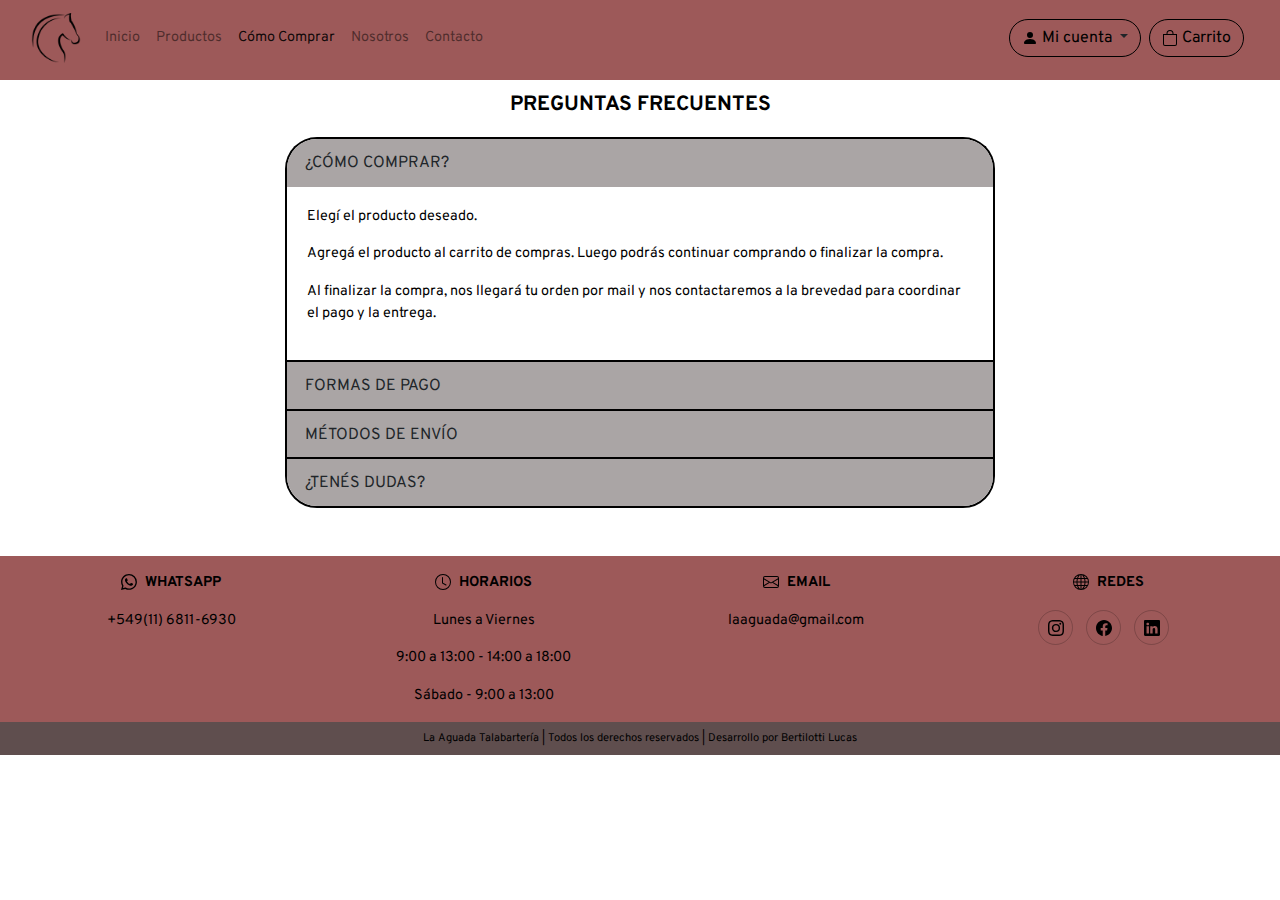
==== comocomprar.html @ ffcd155a "initial commit" ====
<!DOCTYPE html>
<html>
<head>
	<title>Cómo comprar</title>
	<meta charset="utf-8">
	<meta name="viewport" content="width=devide-width, initial-scale=1">
	<meta name="description" content="Talabartería. Aquí podrá averiguar como comprar nuestros productos.">
	<link rel="stylesheet" href="css-scss/animate.min.css"/>
	<link rel="stylesheet" href="bootstrap/css/bootstrap.min.css">
	<link rel="stylesheet" href="css-scss/estilos.css" type="text/css">
</head>
<body>
	<header>
		<div class="container-fluid header">
			<nav class="navbar navbar-expand-lg navbar-light">
				<a class="navbar-brand logo" href="index.html"><img src="imagenes/logo.png" alt="Logo"></a>
				<button class="navbar-toggler" type="button" data-toggle="collapse" data-target="#navbarNavAltMarkup" aria-controls="navbarNavAltMarkup" aria-expanded="false" aria-label="Toggle navigation">
					<span class="navbar-toggler-icon"></span>
				</button>
				<div class="collapse navbar-collapse" id="navbarNavAltMarkup">
					<div class="navbar-nav">
						<a class="nav-link" href="index.html">Inicio</a>
						<a class="nav-link" href="producto.html">Productos</a>
						<a class="nav-link active" href="comocomprar.html">Cómo Comprar</a>
						<a class="nav-link" href="nosotros.html">Nosotros</a>
						<a class="nav-link" href="contacto.html">Contacto</a>
					</div>
					<div class="contenedorBotonesHeader">
						<span class="dropdown">
							<button class="botonesHeader btn rounded-pill dropdown-toggle my-1" type="button" id="dropdownMenuButton" data-toggle="dropdown" aria-haspopup="true" aria-expanded="false">
								<a href="#"><i class="bi bi-person-fill"></i><img src="imagenes/person-fill.svg" alt="Botón para ingresar a tú cuenta"> Mi cuenta</a>
							</button>
							<div class="dropdown-menu" aria-labelledby="dropdownMenuButton">
								<button class="btn" data-toggle="modal" data-target="#headerModal">
									<a class="dropdown-item" href="#">Ingresar</a>
									<a class="dropdown-item" href="#">Crear cuenta</a>
								</button>
							</div>
						</span>
						<span>
							<button class="botonesHeader btn rounded-pill my-1" data-toggle="modal" data-target="#headerModal">
								<a href="#"><i class="bi bi-bag"></i><img src="imagenes/bag.svg" alt="Carrito de compras"> Carrito</a>
							</button>
						</span>				
					</div>			
				</div>
			</nav>
		</div>
	</header>
	<div class="contenido container">
		<p class="titulo">PREGUNTAS FRECUENTES</p>
		<div class="col-10 offset-1 col-md-8 offset-md-2 col-lg-8 offset-lg-2">
			<div class="accordion" id="accordionExample">
				<div class="card">
					<div class="card-header" id="headingOne">
						<h2 class="mb-0">
							<button class="btn btn-block text-left" type="button" data-toggle="collapse" data-target="#collapseOne" aria-expanded="true" aria-controls="collapseOne">
								¿CÓMO COMPRAR?
							</button>
						</h2>
					</div>
					<div id="collapseOne" class="collapse show" aria-labelledby="headingOne" data-parent="#accordionExample">
						<div class="card-body">
							<p>
								Elegí el producto deseado.  
							</p>
							<p>
								Agregá el producto al carrito de compras. Luego podrás continuar comprando o finalizar la compra.
							</p>
							<p>
								Al finalizar la compra, nos llegará tu orden por mail y nos contactaremos a la brevedad para coordinar el pago y la entrega.
							</p>
						</div>
					</div>
				</div>
				<div class="card">
					<div class="card-header" id="headingTwo">
						<h2 class="mb-0">
							<button class="btn btn-block text-left collapsed" type="button" data-toggle="collapse" data-target="#collapseTwo" aria-expanded="false" aria-controls="collapseTwo">
								FORMAS DE PAGO
							</button>
						</h2>
					</div>
					<div id="collapseTwo" class="collapse" aria-labelledby="headingTwo" data-parent="#accordionExample">
						<div class="card-body">
							<p>
								Contado al retirar el producto.
							</p>
							<p>
								Transferencia Bancaria.
							</p>
							<p>
								Mercado pago (con recargo correspondiente según las condiciones solicitadas).
							</p>
							<p> 
								<u>Aclaración: Todos los pagos deberán estar acreditados previo a la entrega o retiro del pedido.</u>
							</p>
						</div>
					</div>
				</div>
				<div class="card">
					<div class="card-header" id="headingThree">
						<h2 class="mb-0">
							<button class="btn btn-block text-left collapsed" type="button" data-toggle="collapse" data-target="#collapseThree" aria-expanded="false" aria-controls="collapseThree">
								MÉTODOS DE ENVÍO
							</button>
						</h2>
					</div>
					<div id="collapseThree" class="collapse" aria-labelledby="headingThree" data-parent="#accordionExample">
						<div class="card-body">
							<p>
								Podes retirar tu compra en nuestra sucursal de Ituzaingó.
							</p>
							<p>
								También te podemos realizar un envío, (transportes a convenir). Consultar costo de acuerdo a la localidad.
							</p>
						</div>
					</div>
				</div>
				<div class="card">
					<div class="card-header" id="headingFour">
						<h2 class="mb-0">
							<button class="btn btn-block text-left collapsed" type="button" data-toggle="collapse" data-target="#collapseFour" aria-expanded="false" aria-controls="collapseFour">
								¿TENÉS DUDAS?
							</button>
						</h2>
					</div>
					<div id="collapseFour" class="collapse" aria-labelledby="headingFour" data-parent="#accordionExample">
						<div class="card-body">
							<p>
								Ante cualquier duda comunicate con nosotros al +549(11) 6811-6930. 
							</p>	
							<p>
								Lunes a viernes de 9:00 a 13:00 - 14:00 a 18:00 - Sábados de 9:00 a 13:00.
							</p>
						</div>
					</div>
				</div>
			</div>	
		</div>
	</div>
	<div class="container-fluid row mx-auto text-center informacionFooter">
		<div class="col-12 col-md-3 col-lg-3">
			<p>
				<i class="bi bi-whatsapp"></i>
				<img src="imagenes/whatsapp.svg" alt="Icono de whatsapp">
				<strong>WHATSAPP</strong>
			</p>
			<p>+549(11) 6811-6930</p>
		</div>
		<div class="col-12 col-md-3 col-lg-3">
			<p>
				<i class="bi bi-clock"></i>
				<img src="imagenes/clock.svg" alt="Icono de un reloj">
				<strong>HORARIOS</strong>
			</p>
			<p>Lunes a Viernes</p>
			<p>9:00 a 13:00 - 14:00 a 18:00</p>
			<p>Sábado - 9:00 a 13:00</p>
		</div>
		<div class="col-12 col-md-3 col-lg-3">
			<p>
				<i class="bi bi-envelope"></i><img src="imagenes/email.svg" alt="Icono del email">
				<strong>EMAIL</strong>
			</p>
			<p>laaguada@gmail.com</p>
		</div>
		<div class="col-12 col-md-3 col-lg-3">
			<p>
				<i class="bi bi-globe"></i>
				<img src="imagenes/redes.svg" alt="Icono representativo de las redes sociales">
				<strong>REDES</strong>
			</p>
			<span class="socialMedia">
				<a href="https://www.instagram.com/laaguada.talabarteria/?hl=es-la" rel="noopener noreferrer" target="_blank">
					<i class="bi bi-instagram"></i>
					<img src="imagenes/instagram.svg" alt="Logo de Instagram" title="Síguenos en Instagram">
				</a>
			</span>
			<span class="socialMedia">
				<a href="https://www.facebook.com/" rel="noopener noreferrer" target="_blank">
					<i class="bi bi-facebook"></i>
					<img src="imagenes/facebook.svg" alt="Logo de Facebook" title="Síguenos en Facebook">
				</a>			
			</span>
			<span class="socialMedia">
				<a href="https://ar.linkedin.com/" rel="noopener noreferrer" target="_blank">
					<i class="bi bi-linkedin"></i>
					<img src="imagenes/linkedin.svg" alt="Logo de Linkedin" title="Síguenos en Linkedin">
				</a>			
			</span>
		</div>
	</div>
	<div class="footer container-fluid text-center py-2">
		<p>La Aguada Talabartería | Todos los derechos reservados | Desarrollo por Bertilotti Lucas<p>
	</div> 
	<!-- Modal Header-->
	<div class="modal fade" id="headerModal" tabindex="-1" aria-labelledby="exampleModalLabel" aria-hidden="true">
		<div class="modal-dialog">
			<div class="modal-content">
				<div class="modal-header">
					<h5 class="modal-title" id="exampleModalLabel"><strong>La Aguada Talabartería</strong></h5>
					<button type="button" class="close" data-dismiss="modal" aria-label="Close">
						<span aria-hidden="true">&times;</span>
					</button>
				</div>
				<div class="modal-body">
					<p>Sitio en construcción.</p>
					<p>Muy pronto estará disponible!</p>
				</div>
				<div class="modal-footer">
					<button type="button" class="btn btn-dark rounded-pill boton" data-dismiss="modal">Salir</button>
				</div>
			</div>
		</div>
	</div>
	<script src="js/wow.min.js"></script>
    <script>
    	new WOW().init();
    </script>
	<script src="js/jquery-3.5.1.slim.min.js"></script>
	<script src="bootstrap/js/bootstrap.bundle.min.js"></script>
</body>
</html>
---- css-scss/estilos.css ----
@charset "UTF-8";
@import url("https://fonts.googleapis.com/css2?family=Overpass:wght@300;400;600;700&display=swap");
* {
  padding: 0;
  margin: 0;
}

body {
  font-family: "Overpass", sans-serif;
  font-weight: 400;
  color: #000;
  font-size: .9rem;
}

.header {
  position: fixed;
  top: 0;
  min-height: 80px;
  background-color: #9d5959;
  z-index: 999;
}

.header .logo img {
  max-width: 50px;
}

.header .botonesHeader {
  border: 1px solid #000;
  margin-right: 5px;
}

.header .botonesHeader a {
  list-style: none;
  text-decoration: none;
  color: #000;
}

.header .contenedorBotonesHeader {
  margin-left: auto;
}

.header .contenedorBotonesHeader button:focus {
  outline: none;
  -webkit-box-shadow: none;
          box-shadow: none;
}

@media all and (max-width: 1024px) {
  .contenedorBotonesHeader span {
    display: block;
  }
}

.tamañoCarrousel {
  margin-top: 100px;
  width: 80%;
}

.tamañoCarrousel img {
  height: 70vh;
  max-width: 1024;
  max-height: 700px;
  /*
		height: 100%;
		width: 100%;
		object-fit: contain;
		max-width: 1024;
		max-height: 700px;		
		*/
}

.titulo {
  padding-top: 10px;
  text-align: center;
  font-size: 1.3rem;
  font-weight: 700;
}

.contenido {
  padding-top: 80px;
}

.contenedorProducto {
  border: 1px solid #000;
  -webkit-transition: all 450ms ease-in-out;
  transition: all 450ms ease-in-out;
}

.contenedorProducto img {
  width: 200px;
  height: 200px;
  padding-bottom: 5px;
}

.contenedorProducto:hover {
  -webkit-transform: scale(1.1);
          transform: scale(1.1);
  background-color: #fff;
  color: #000;
}

.contenedorProducto p {
  margin: 0;
}

.contenedorProducto .descripcionProducto {
  font-size: 0.7rem;
}

.mediosPago {
  width: 50px;
  height: 50px;
}

.botonWhatsapp {
  display: block;
  width: 40px;
  height: 40px;
  position: fixed;
  right: 30px;
  bottom: 30px;
  text-align: center;
  z-index: 999;
}

.reseteoFormulario input:hover, .reseteoFormulario input:focus, .reseteoFormulario textarea:focus, .reseteoFormulario button:focus {
  outline: none;
  -webkit-box-shadow: none;
          box-shadow: none;
  border: 1px solid #9d5959;
}

.boton {
  background-color: #9d5959;
  border-color: #9d5959;
  color: #000;
}

.boton:hover {
  background-color: #000000;
  border-color: #000000;
  color: #fff;
}

.footer {
  background-color: #5f4e4e;
}

.footer p {
  color: #000;
  font-size: 0.7rem;
  margin: 0;
}

.informacionFooter {
  margin-top: 3rem;
  padding-top: 1rem;
  background-color: #9d5959;
}

.informacionFooter p img {
  margin-right: 5px;
}

.informacionFooter .socialMedia {
  height: 35px;
  width: 35px;
  display: inline-block;
  line-height: 35px;
  margin: 0 10px 10px 0;
  text-align: center;
  border-radius: 50%;
  border: 1px rgba(0, 0, 0, 0.2) solid;
  -webkit-transition: 450ms ease-in-out;
  transition: 450ms ease-in-out;
}

.informacionFooter .socialMedia:hover {
  background-color: #fff;
  -webkit-transition: 450ms ease-in-out;
  transition: 450ms ease-in-out;
}

.bordeSolidoTop {
  border-top: 1px solid #000;
}

.bordeSolidoBottom {
  border-bottom: 1px solid #000;
}

.articulos {
  display: -webkit-box;
  display: -ms-flexbox;
  display: flex;
  -webkit-box-orient: horizontal;
  -webkit-box-direction: normal;
      -ms-flex-flow: row wrap;
          flex-flow: row wrap;
  -webkit-box-pack: center;
      -ms-flex-pack: center;
          justify-content: center;
}

.articulos .columnaProductos {
  display: -webkit-box;
  display: -ms-flexbox;
  display: flex;
  -webkit-box-orient: horizontal;
  -webkit-box-direction: normal;
      -ms-flex-direction: row;
          flex-direction: row;
}

.articulos .columnaProductos .articulo {
  color: #444;
  font-size: 1.3rem;
  letter-spacing: 1px;
  padding: 5px;
  margin: 2px;
  border: 1px solid #BABABA;
}

.articulos .columnaProductos .articulo h3 {
  text-transform: uppercase;
  text-align: center;
}

.articulos .columnaProductos .articulo div {
  font-size: 0.7rem;
}

.articulos .columnaProductos .articulo img {
  width: 150px;
  height: 150px;
}

.card {
  border: 2px solid #000;
  border-radius: 2rem;
}

.card .card-header {
  background-color: #aaa5a5;
  border: none;
  padding: .3rem;
}

.card .btn {
  -webkit-box-shadow: none !important;
          box-shadow: none !important;
}

.contenedorImagen {
  background-image: url(../imagenes/presentacion.jpg);
  background-position: center;
  background-size: cover;
  min-height: 250px;
  height: 60vh;
  max-height: 320px;
}

.presentacion p {
  letter-spacing: .5px;
  word-spacing: .5px;
}

.formulario {
  padding: 20px;
  border: 2px solid #000;
  border-radius: 10%;
  -webkit-box-align: center;
      -ms-flex-align: center;
          align-items: center;
  min-height: 40vh;
}

.formulario .form-control {
  resize: none;
}

.imagenContacto {
  background-image: url("../imagenes/caballo-desktop.jpg");
  background-position: center;
  background-size: cover;
  border-radius: 10%;
  border: 2px solid #000;
  min-height: 40vh;
}

.contacto iframe {
  border: none;
  width: 100%;
  height: 250px;
}
/*# sourceMappingURL=estilos.css.map */
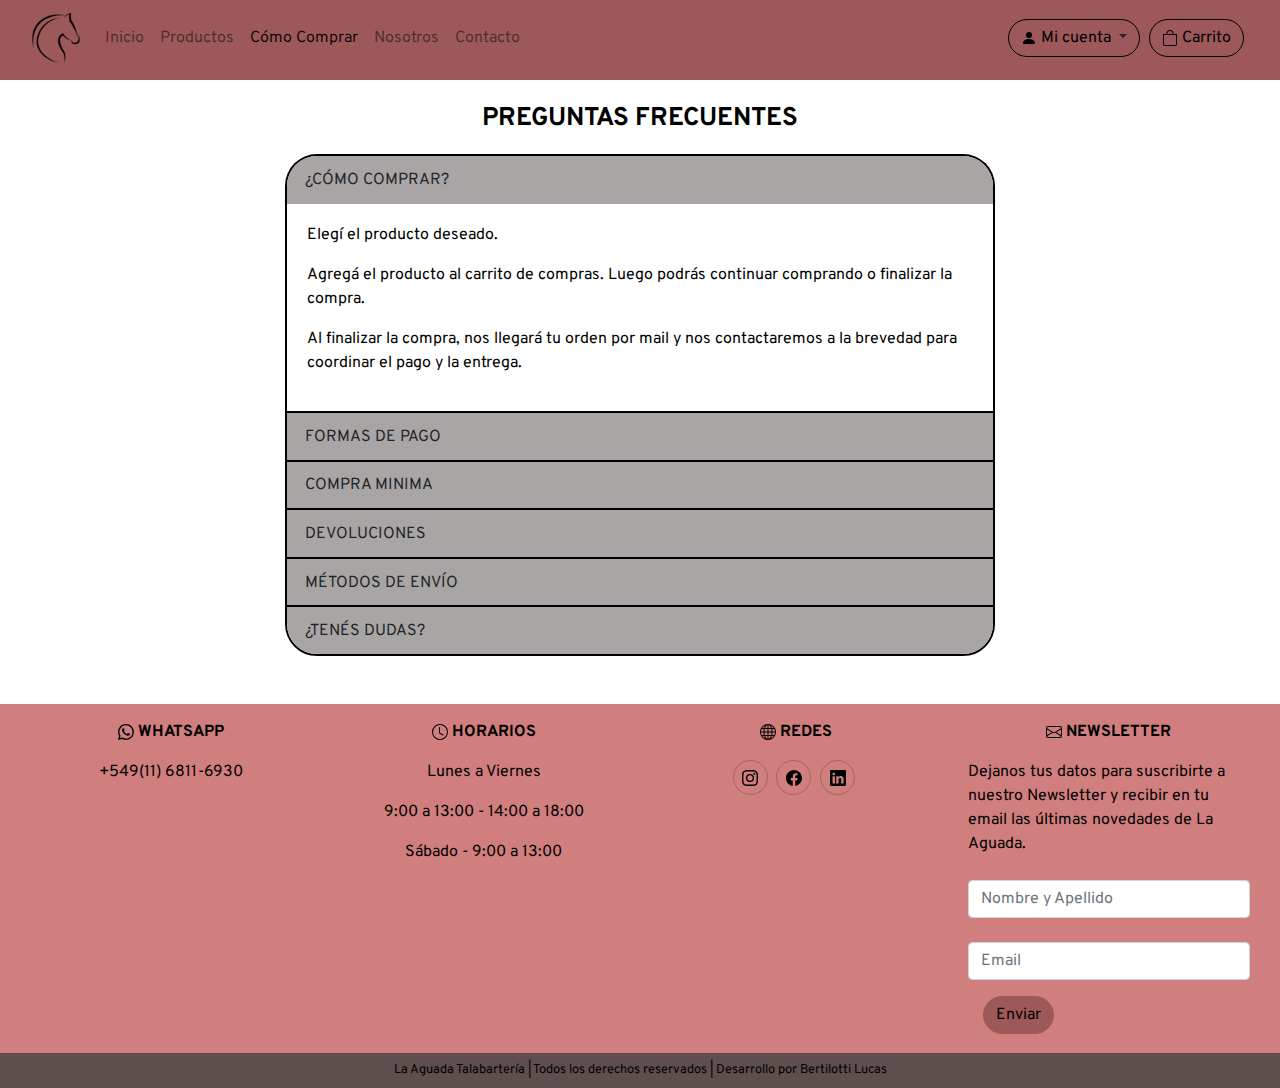
==== commit 04e52837: "arrlego de: carousel- img de prod- preg frec- footer" ====
--- a/comocomprar.html
+++ b/comocomprar.html
@@ -4,7 +4,7 @@
 	<title>Cómo comprar</title>
 	<meta charset="utf-8">
 	<meta name="viewport" content="width=devide-width, initial-scale=1">
-	<meta name="description" content="Talabartería. Aquí podrá averiguar como comprar nuestros productos.">
+	<meta name="description" content="La Aguada Talabartería. Aquí podrá averiguar como comprar nuestros productos.">
 	<link rel="stylesheet" href="css-scss/animate.min.css"/>
 	<link rel="stylesheet" href="bootstrap/css/bootstrap.min.css">
 	<link rel="stylesheet" href="css-scss/estilos.css" type="text/css">
@@ -32,8 +32,8 @@
 							</button>
 							<div class="dropdown-menu" aria-labelledby="dropdownMenuButton">
 								<button class="btn" data-toggle="modal" data-target="#headerModal">
-									<a class="dropdown-item" href="#">Ingresar</a>
-									<a class="dropdown-item" href="#">Crear cuenta</a>
+									<a class="dropdown-item boton btn" href="#">Ingresar</a>
+									<a class="dropdown-item boton btn" href="#">Crear cuenta</a>
 								</button>
 							</div>
 						</span>
@@ -49,7 +49,7 @@
 	</header>
 	<div class="contenido container">
 		<p class="titulo">PREGUNTAS FRECUENTES</p>
-		<div class="col-10 offset-1 col-md-8 offset-md-2 col-lg-8 offset-lg-2">
+		<div class="comoComprar col-10 offset-1 col-md-8 offset-md-2 col-lg-8 offset-lg-2 WOW animate__animated animate__pulse">
 			<div class="accordion" id="accordionExample">
 				<div class="card">
 					<div class="card-header" id="headingOne">
@@ -61,15 +61,9 @@
 					</div>
 					<div id="collapseOne" class="collapse show" aria-labelledby="headingOne" data-parent="#accordionExample">
 						<div class="card-body">
-							<p>
-								Elegí el producto deseado.  
-							</p>
-							<p>
-								Agregá el producto al carrito de compras. Luego podrás continuar comprando o finalizar la compra.
-							</p>
-							<p>
-								Al finalizar la compra, nos llegará tu orden por mail y nos contactaremos a la brevedad para coordinar el pago y la entrega.
-							</p>
+							<p>Elegí el producto deseado.</p>
+							<p>Agregá el producto al carrito de compras. Luego podrás continuar comprando o finalizar la compra.</p>
+							<p>Al finalizar la compra, nos llegará tu orden por mail y nos contactaremos a la brevedad para coordinar el pago y la entrega.</p>
 						</div>
 					</div>
 				</div>
@@ -83,15 +77,9 @@
 					</div>
 					<div id="collapseTwo" class="collapse" aria-labelledby="headingTwo" data-parent="#accordionExample">
 						<div class="card-body">
-							<p>
-								Contado al retirar el producto.
-							</p>
-							<p>
-								Transferencia Bancaria.
-							</p>
-							<p>
-								Mercado pago (con recargo correspondiente según las condiciones solicitadas).
-							</p>
+							<p>Contado al retirar el producto.</p>
+							<p>Transferencia Bancaria.</p>
+							<p>Mercado pago (con recargo correspondiente según las condiciones solicitadas).</p>
 							<p> 
 								<u>Aclaración: Todos los pagos deberán estar acreditados previo a la entrega o retiro del pedido.</u>
 							</p>
@@ -102,37 +90,57 @@
 					<div class="card-header" id="headingThree">
 						<h2 class="mb-0">
 							<button class="btn btn-block text-left collapsed" type="button" data-toggle="collapse" data-target="#collapseThree" aria-expanded="false" aria-controls="collapseThree">
+								COMPRA MINIMA
+							</button>
+						</h2>
+					</div>
+					<div id="collapseThree" class="collapse" aria-labelledby="headingThree" data-parent="#accordionExample">
+						<div class="card-body">
+							<p>No hay monto mínimo por pedido.</p>
+						</div>
+					</div>
+				</div>
+				<div class="card">
+					<div class="card-header" id="headingFour">
+						<h2 class="mb-0">
+							<button class="btn btn-block text-left collapsed" type="button" data-toggle="collapse" data-target="#collapseFour" aria-expanded="false" aria-controls="collapseFour">
+								DEVOLUCIONES
+							</button>
+						</h2>
+					</div>
+					<div id="collapseFour" class="collapse" aria-labelledby="headingFour" data-parent="#accordionExample">
+						<div class="card-body">
+							<p>Se aceptan devoluciones siempre y cuando el producto se devuelva en las mismas condiciones en las que fue entregado.</p>
+						</div>
+					</div>
+				</div> <!---->
+				<div class="card">
+					<div class="card-header" id="headingFive">
+						<h2 class="mb-0">
+							<button class="btn btn-block text-left collapsed" type="button" data-toggle="collapse" data-target="#collapseFive" aria-expanded="false" aria-controls="collapseFive">
 								MÉTODOS DE ENVÍO
 							</button>
 						</h2>
 					</div>
-					<div id="collapseThree" class="collapse" aria-labelledby="headingThree" data-parent="#accordionExample">
-						<div class="card-body">
-							<p>
-								Podes retirar tu compra en nuestra sucursal de Ituzaingó.
-							</p>
-							<p>
-								También te podemos realizar un envío, (transportes a convenir). Consultar costo de acuerdo a la localidad.
-							</p>
-						</div>
-					</div>
-				</div>
-				<div class="card">
-					<div class="card-header" id="headingFour">
-						<h2 class="mb-0">
-							<button class="btn btn-block text-left collapsed" type="button" data-toggle="collapse" data-target="#collapseFour" aria-expanded="false" aria-controls="collapseFour">
+					<div id="collapseFive" class="collapse" aria-labelledby="headingFive" data-parent="#accordionExample">
+						<div class="card-body">
+							<p>Podes retirar tu compra en nuestra sucursal de Ituzaingó.</p>
+							<p>También te podemos realizar un envío, (transportes a convenir). Consultar costo de acuerdo a la localidad.</p>
+						</div>
+					</div>
+				</div>
+				<div class="card">
+					<div class="card-header" id="headingSix">
+						<h2 class="mb-0">
+							<button class="btn btn-block text-left collapsed" type="button" data-toggle="collapse" data-target="#collapseSix" aria-expanded="false" aria-controls="collapseSix">
 								¿TENÉS DUDAS?
 							</button>
 						</h2>
 					</div>
-					<div id="collapseFour" class="collapse" aria-labelledby="headingFour" data-parent="#accordionExample">
-						<div class="card-body">
-							<p>
-								Ante cualquier duda comunicate con nosotros al +549(11) 6811-6930. 
-							</p>	
-							<p>
-								Lunes a viernes de 9:00 a 13:00 - 14:00 a 18:00 - Sábados de 9:00 a 13:00.
-							</p>
+					<div id="collapseSix" class="collapse" aria-labelledby="headingSix" data-parent="#accordionExample">
+						<div class="card-body">
+							<p>Ante cualquier duda comunicate con nosotros al +549(11) 6811-6930.</p>	
+							<p>Lunes a viernes de 9:00 a 13:00 - 14:00 a 18:00 - Sábados de 9:00 a 13:00.</p>
 						</div>
 					</div>
 				</div>
@@ -160,35 +168,46 @@
 		</div>
 		<div class="col-12 col-md-3 col-lg-3">
 			<p>
-				<i class="bi bi-envelope"></i><img src="imagenes/email.svg" alt="Icono del email">
-				<strong>EMAIL</strong>
-			</p>
-			<p>laaguada@gmail.com</p>
-		</div>
-		<div class="col-12 col-md-3 col-lg-3">
-			<p>
 				<i class="bi bi-globe"></i>
 				<img src="imagenes/redes.svg" alt="Icono representativo de las redes sociales">
 				<strong>REDES</strong>
 			</p>
-			<span class="socialMedia">
-				<a href="https://www.instagram.com/laaguada.talabarteria/?hl=es-la" rel="noopener noreferrer" target="_blank">
-					<i class="bi bi-instagram"></i>
-					<img src="imagenes/instagram.svg" alt="Logo de Instagram" title="Síguenos en Instagram">
-				</a>
-			</span>
-			<span class="socialMedia">
-				<a href="https://www.facebook.com/" rel="noopener noreferrer" target="_blank">
-					<i class="bi bi-facebook"></i>
-					<img src="imagenes/facebook.svg" alt="Logo de Facebook" title="Síguenos en Facebook">
-				</a>			
-			</span>
-			<span class="socialMedia">
-				<a href="https://ar.linkedin.com/" rel="noopener noreferrer" target="_blank">
-					<i class="bi bi-linkedin"></i>
-					<img src="imagenes/linkedin.svg" alt="Logo de Linkedin" title="Síguenos en Linkedin">
-				</a>			
-			</span>
+			<a class="socialMedia" href="https://www.instagram.com/laaguada.talabarteria/?hl=es-la" rel="noopener noreferrer" target="_blank">
+				<i class="bi bi-instagram"></i>
+				<img src="imagenes/instagram.svg" alt="Logo de Instagram" title="Síguenos en Instagram">
+			</a>
+			<a class="socialMedia" href="https://www.facebook.com/laaguada.salvat" rel="noopener noreferrer" target="_blank">
+				<i class="bi bi-facebook"></i>
+				<img src="imagenes/facebook.svg" alt="Logo de Facebook" title="Síguenos en Facebook">
+			</a>
+			<a class="socialMedia" href="https://ar.linkedin.com/" rel="noopener noreferrer" target="_blank">
+				<i class="bi bi-linkedin"></i>
+				<img src="imagenes/linkedin.svg" alt="Logo de Linkedin" title="Síguenos en Linkedin">
+			</a>
+		</div>
+		<div class="col-12 col-md-3 col-lg-3">
+			<p>
+				<i class="bi bi-envelope"></i><img src="imagenes/email.svg" alt="Icono del email">
+				<strong>NEWSLETTER</strong>
+			</p>
+			<p class="text-left m-0">Dejanos tus datos para suscribirte a nuestro Newsletter y recibir en tu email las últimas novedades de La Aguada.</p>
+			<form>
+				<div class="form-group row my-0 reseteoFormulario">
+					<div class="col-sm-12">
+						<label for="NombreApellido"></label>
+						<input type="text" class="form-control" placeholder="Nombre y Apellido" id="NombreApellido">
+					</div>
+				</div>
+				<div class="form-group row reseteoFormulario">
+					<div class="col-sm-12">
+						<label for="inputEmail3"></label>
+						<input type="email" class="form-control" placeholder="Email" id="inputEmail3">
+					</div>
+				</div>
+				<div class="col-sm-10 text-left mb-3 reseteoFormulario">
+					<button type="button" class="boton btn btn-dark rounded-pill" data-toggle="modal" data-target="#newsletterModal">Enviar</button>
+				</div>
+			</form>
 		</div>
 	</div>
 	<div class="footer container-fluid text-center py-2">
@@ -214,6 +233,26 @@
 			</div>
 		</div>
 	</div>
+		<!-- Modal Newsletter-->
+		<div class="modal fade" id="newsletterModal" tabindex="-1" aria-labelledby="exampleModalLabel" aria-hidden="true">
+			<div class="modal-dialog">
+				<div class="modal-content">
+					<div class="modal-header">
+						<h5 class="modal-title" id="exampleModalLabel"><strong>Newsletter</strong></h5>
+						<button type="button" class="close" data-dismiss="modal" aria-label="Close">
+							<span aria-hidden="true">&times;</span>
+						</button>
+					</div>
+					<div class="modal-body">
+						<p>Muchas gracias por suscribirte!</p>
+						<p>Estarás recibiendo todas las novedades.</p>
+					</div>
+					<div class="modal-footer">
+						<button type="button" class="btn btn-dark rounded-pill boton" data-dismiss="modal">Salir</button>
+					</div>
+				</div>
+			</div>
+		</div>
 	<script src="js/wow.min.js"></script>
     <script>
     	new WOW().init();
--- a/css-scss/estilos.css
+++ b/css-scss/estilos.css
@@ -9,7 +9,7 @@
   font-family: "Overpass", sans-serif;
   font-weight: 400;
   color: #000;
-  font-size: .9rem;
+  font-size: 1rem;
 }
 
 .header {
@@ -35,6 +35,10 @@
   color: #000;
 }
 
+.header .botonesHeader afocus {
+  background-color: #000;
+}
+
 .header .contenedorBotonesHeader {
   margin-left: auto;
 }
@@ -51,28 +55,33 @@
   }
 }
 
-.tamañoCarrousel {
-  margin-top: 100px;
-  width: 80%;
-}
-
-.tamañoCarrousel img {
-  height: 70vh;
-  max-width: 1024;
-  max-height: 700px;
-  /*
-		height: 100%;
-		width: 100%;
-		object-fit: contain;
-		max-width: 1024;
-		max-height: 700px;		
-		*/
+.carousel .tamañoCarrousel {
+  margin-top: 80px;
+}
+
+.carousel .tamañoCarrousel img {
+  background-size: cover;
+  background-position: center;
+  height: 60vh;
+}
+
+.carousel svg {
+  width: 30px;
+  color: #fff;
+}
+
+@media all and (max-width: 1025px) {
+  .tamañoCarrousel img {
+    height: 40vh;
+    -o-object-fit: revert;
+       object-fit: revert;
+  }
 }
 
 .titulo {
-  padding-top: 10px;
+  padding-top: 20px;
   text-align: center;
-  font-size: 1.3rem;
+  font-size: 1.6rem;
   font-weight: 700;
 }
 
@@ -81,22 +90,19 @@
 }
 
 .contenedorProducto {
-  border: 1px solid #000;
   -webkit-transition: all 450ms ease-in-out;
   transition: all 450ms ease-in-out;
 }
 
 .contenedorProducto img {
-  width: 200px;
-  height: 200px;
+  width: 250px;
+  height: 250px;
   padding-bottom: 5px;
 }
 
 .contenedorProducto:hover {
   -webkit-transform: scale(1.1);
           transform: scale(1.1);
-  background-color: #fff;
-  color: #000;
 }
 
 .contenedorProducto p {
@@ -104,7 +110,7 @@
 }
 
 .contenedorProducto .descripcionProducto {
-  font-size: 0.7rem;
+  font-size: 0.8rem;
 }
 
 .mediosPago {
@@ -134,11 +140,12 @@
   background-color: #9d5959;
   border-color: #9d5959;
   color: #000;
+  margin-bottom: 3px;
 }
 
 .boton:hover {
-  background-color: #000000;
-  border-color: #000000;
+  background-color: #000;
+  border-color: #000;
   color: #fff;
 }
 
@@ -148,18 +155,18 @@
 
 .footer p {
   color: #000;
-  font-size: 0.7rem;
+  font-size: 0.8rem;
   margin: 0;
 }
 
 .informacionFooter {
   margin-top: 3rem;
   padding-top: 1rem;
-  background-color: #9d5959;
+  background-color: #d07e7e;
 }
 
 .informacionFooter p img {
-  margin-right: 5px;
+  vertical-align: sub;
 }
 
 .informacionFooter .socialMedia {
@@ -167,86 +174,73 @@
   width: 35px;
   display: inline-block;
   line-height: 35px;
-  margin: 0 10px 10px 0;
+  margin: 0 .3rem 1rem 0;
   text-align: center;
   border-radius: 50%;
   border: 1px rgba(0, 0, 0, 0.2) solid;
   -webkit-transition: 450ms ease-in-out;
   transition: 450ms ease-in-out;
+  color: #000;
 }
 
 .informacionFooter .socialMedia:hover {
-  background-color: #fff;
+  background-color: white;
   -webkit-transition: 450ms ease-in-out;
   transition: 450ms ease-in-out;
-}
-
-.bordeSolidoTop {
-  border-top: 1px solid #000;
-}
-
-.bordeSolidoBottom {
-  border-bottom: 1px solid #000;
-}
-
-.articulos {
-  display: -webkit-box;
-  display: -ms-flexbox;
-  display: flex;
-  -webkit-box-orient: horizontal;
-  -webkit-box-direction: normal;
-      -ms-flex-flow: row wrap;
-          flex-flow: row wrap;
-  -webkit-box-pack: center;
-      -ms-flex-pack: center;
-          justify-content: center;
-}
-
-.articulos .columnaProductos {
-  display: -webkit-box;
-  display: -ms-flexbox;
-  display: flex;
-  -webkit-box-orient: horizontal;
-  -webkit-box-direction: normal;
-      -ms-flex-direction: row;
-          flex-direction: row;
-}
-
-.articulos .columnaProductos .articulo {
-  color: #444;
-  font-size: 1.3rem;
-  letter-spacing: 1px;
-  padding: 5px;
-  margin: 2px;
-  border: 1px solid #BABABA;
-}
-
-.articulos .columnaProductos .articulo h3 {
-  text-transform: uppercase;
-  text-align: center;
-}
-
-.articulos .columnaProductos .articulo div {
-  font-size: 0.7rem;
-}
-
-.articulos .columnaProductos .articulo img {
-  width: 150px;
-  height: 150px;
-}
-
-.card {
+  color: #fff;
+}
+
+.galeriaProductos {
+  border: none;
+  max-width: 230px;
+  -webkit-transition: all 450ms ease-in-out;
+  transition: all 450ms ease-in-out;
+}
+
+.galeriaProductos:hover {
+  -webkit-transform: scale(1.1);
+          transform: scale(1.1);
+}
+
+.galeriaProductos .card-img-top {
+  height: 200px;
+}
+
+.galeriaProductos .card-title {
+  font-size: 1rem;
+  font-weight: 600;
+}
+
+.galeriaProductos .card-text {
+  font-size: 0.8rem;
+}
+
+.galeriaProductos .btn {
+  -webkit-box-shadow: none !important;
+          box-shadow: none !important;
+  padding: .2rem .5rem;
+  font-size: 0.8rem;
+}
+
+.galeriaProductos .btn:focus {
+  outline: none;
+  -webkit-box-shadow: none;
+          box-shadow: none;
+  border: 1px solid #9d5959;
+}
+
+.comoComprar .card {
   border: 2px solid #000;
   border-radius: 2rem;
 }
 
-.card .card-header {
+.comoComprar .card .card-header {
   background-color: #aaa5a5;
   border: none;
   padding: .3rem;
 }
 
-.card .btn {
+.comoComprar .card .btn {
   -webkit-box-shadow: none !important;
           box-shadow: none !important;
 }
@@ -255,9 +249,7 @@
   background-image: url(../imagenes/presentacion.jpg);
   background-position: center;
   background-size: cover;
-  min-height: 250px;
-  height: 60vh;
-  max-height: 320px;
+  height: 450px;
 }
 
 .presentacion p {
@@ -268,7 +260,7 @@
 .formulario {
   padding: 20px;
   border: 2px solid #000;
-  border-radius: 10%;
+  border-radius: 5%;
   -webkit-box-align: center;
       -ms-flex-align: center;
           align-items: center;
@@ -279,18 +271,11 @@
   resize: none;
 }
 
-.imagenContacto {
-  background-image: url("../imagenes/caballo-desktop.jpg");
-  background-position: center;
-  background-size: cover;
-  border-radius: 10%;
+.contacto iframe {
   border: 2px solid #000;
+  border-radius: 2rem;
+  width: 100%;
+  height: 100%;
   min-height: 40vh;
 }
-
-.contacto iframe {
-  border: none;
-  width: 100%;
-  height: 250px;
-}
 /*# sourceMappingURL=estilos.css.map */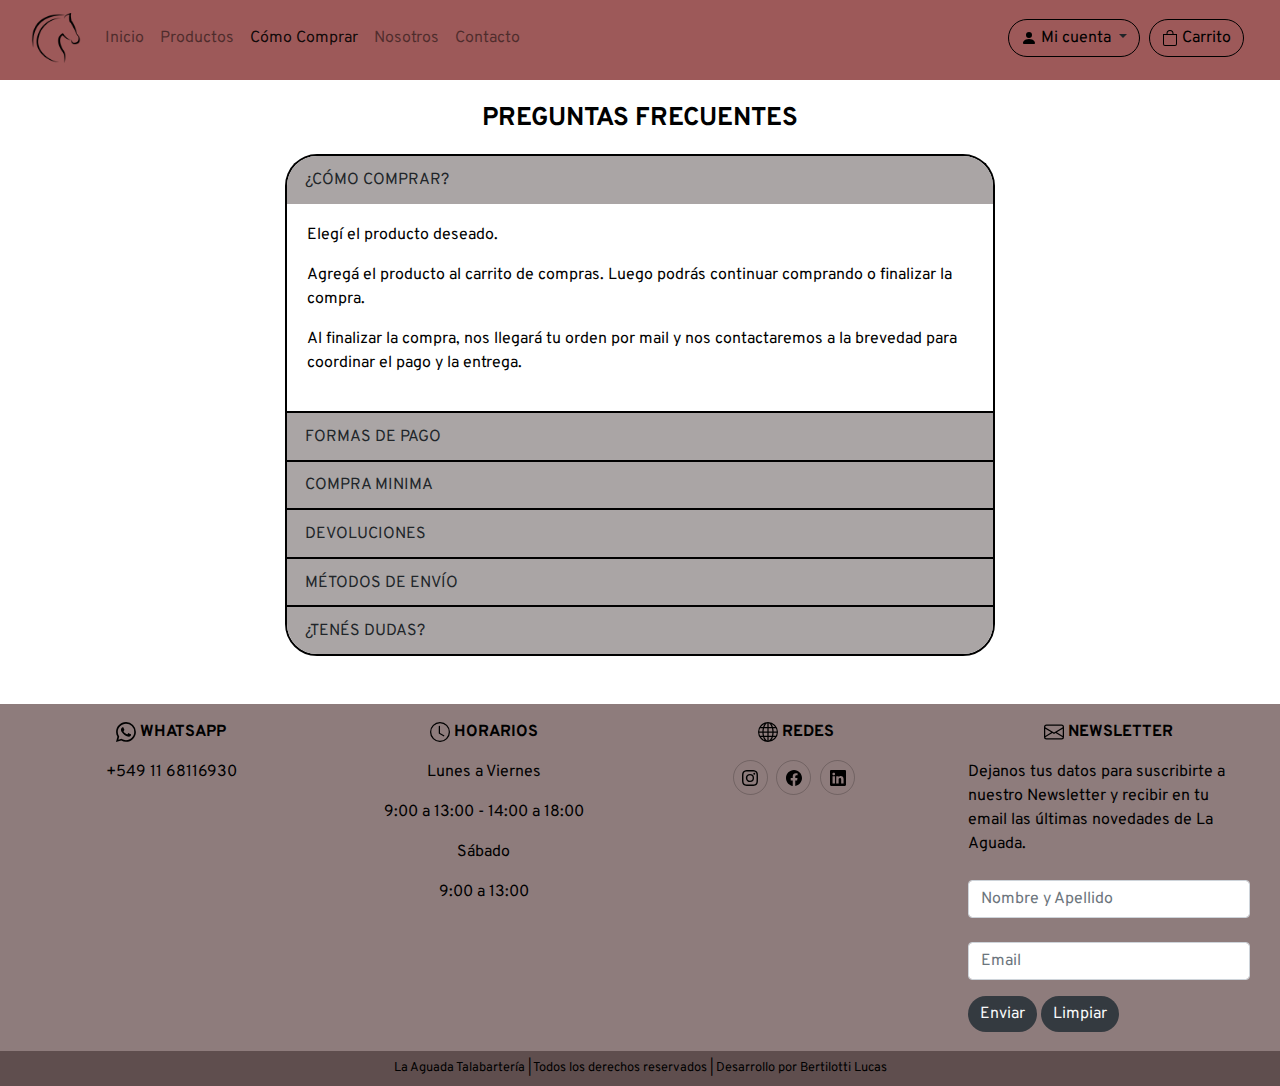
==== commit e7048f42: "arreglo footer y mejora de imagenes carrousel" ====
--- a/comocomprar.html
+++ b/comocomprar.html
@@ -10,43 +10,41 @@
 	<link rel="stylesheet" href="css-scss/estilos.css" type="text/css">
 </head>
 <body>
-	<header>
-		<div class="container-fluid header">
-			<nav class="navbar navbar-expand-lg navbar-light">
-				<a class="navbar-brand logo" href="index.html"><img src="imagenes/logo.png" alt="Logo"></a>
-				<button class="navbar-toggler" type="button" data-toggle="collapse" data-target="#navbarNavAltMarkup" aria-controls="navbarNavAltMarkup" aria-expanded="false" aria-label="Toggle navigation">
-					<span class="navbar-toggler-icon"></span>
-				</button>
-				<div class="collapse navbar-collapse" id="navbarNavAltMarkup">
-					<div class="navbar-nav">
-						<a class="nav-link" href="index.html">Inicio</a>
-						<a class="nav-link" href="producto.html">Productos</a>
-						<a class="nav-link active" href="comocomprar.html">Cómo Comprar</a>
-						<a class="nav-link" href="nosotros.html">Nosotros</a>
-						<a class="nav-link" href="contacto.html">Contacto</a>
-					</div>
-					<div class="contenedorBotonesHeader">
-						<span class="dropdown">
-							<button class="botonesHeader btn rounded-pill dropdown-toggle my-1" type="button" id="dropdownMenuButton" data-toggle="dropdown" aria-haspopup="true" aria-expanded="false">
-								<a href="#"><i class="bi bi-person-fill"></i><img src="imagenes/person-fill.svg" alt="Botón para ingresar a tú cuenta"> Mi cuenta</a>
-							</button>
-							<div class="dropdown-menu" aria-labelledby="dropdownMenuButton">
-								<button class="btn" data-toggle="modal" data-target="#headerModal">
-									<a class="dropdown-item boton btn" href="#">Ingresar</a>
-									<a class="dropdown-item boton btn" href="#">Crear cuenta</a>
-								</button>
-							</div>
-						</span>
-						<span>
-							<button class="botonesHeader btn rounded-pill my-1" data-toggle="modal" data-target="#headerModal">
-								<a href="#"><i class="bi bi-bag"></i><img src="imagenes/bag.svg" alt="Carrito de compras"> Carrito</a>
-							</button>
-						</span>				
-					</div>			
-				</div>
-			</nav>
-		</div>
-	</header>
+	<div class="container-fluid header">
+		<nav class="navbar navbar-expand-lg navbar-light">
+			<a class="navbar-brand logo" href="index.html"><img src="imagenes/logo.png" alt="Logo"></a>
+			<button class="navbar-toggler" type="button" data-toggle="collapse" data-target="#navbarNavAltMarkup" aria-controls="navbarNavAltMarkup" aria-expanded="false" aria-label="Toggle navigation">
+				<span class="navbar-toggler-icon"></span>
+			</button>
+			<div class="collapse navbar-collapse" id="navbarNavAltMarkup">
+				<div class="navbar-nav">
+					<a class="nav-link" href="index.html">Inicio</a>
+					<a class="nav-link" href="producto.html">Productos</a>
+					<a class="nav-link active" href="comocomprar.html">Cómo Comprar</a>
+					<a class="nav-link" href="nosotros.html">Nosotros</a>
+					<a class="nav-link" href="contacto.html">Contacto</a>
+				</div>
+				<div class="contenedorBotonesHeader">
+					<span class="dropdown">
+						<button class="botonesHeader btn rounded-pill dropdown-toggle my-1" type="button" id="dropdownMenuButton" data-toggle="dropdown" aria-haspopup="true" aria-expanded="false">
+							<a href="#"><i class="bi bi-person-fill"></i><img src="imagenes/person-fill.svg" alt="Botón para ingresar a tú cuenta"> Mi cuenta</a>
+						</button>
+						<div class="dropdown-menu" aria-labelledby="dropdownMenuButton">
+							<button class="btn" data-toggle="modal" data-target="#headerModal">
+								<a class="dropdown-item boton btn" href="#">Ingresar</a>
+								<a class="dropdown-item boton btn" href="#">Crear cuenta</a>
+							</button>
+						</div>
+					</span>
+					<span>
+						<button class="botonesHeader btn rounded-pill my-1" data-toggle="modal" data-target="#headerModal">
+							<a href="#"><i class="bi bi-bag"></i><img src="imagenes/bag.svg" alt="Carrito de compras"> Carrito</a>
+						</button>
+					</span>				
+				</div>			
+			</div>
+		</nav>
+	</div>
 	<div class="contenido container">
 		<p class="titulo">PREGUNTAS FRECUENTES</p>
 		<div class="comoComprar col-10 offset-1 col-md-8 offset-md-2 col-lg-8 offset-lg-2 WOW animate__animated animate__pulse">
@@ -113,7 +111,7 @@
 							<p>Se aceptan devoluciones siempre y cuando el producto se devuelva en las mismas condiciones en las que fue entregado.</p>
 						</div>
 					</div>
-				</div> <!---->
+				</div> 
 				<div class="card">
 					<div class="card-header" id="headingFive">
 						<h2 class="mb-0">
@@ -154,7 +152,7 @@
 				<img src="imagenes/whatsapp.svg" alt="Icono de whatsapp">
 				<strong>WHATSAPP</strong>
 			</p>
-			<p>+549(11) 6811-6930</p>
+			<p>+549 11 68116930</p>
 		</div>
 		<div class="col-12 col-md-3 col-lg-3">
 			<p>
@@ -164,7 +162,8 @@
 			</p>
 			<p>Lunes a Viernes</p>
 			<p>9:00 a 13:00 - 14:00 a 18:00</p>
-			<p>Sábado - 9:00 a 13:00</p>
+			<p>Sábado</p>
+			<p>9:00 a 13:00</p>
 		</div>
 		<div class="col-12 col-md-3 col-lg-3">
 			<p>
@@ -191,7 +190,7 @@
 				<strong>NEWSLETTER</strong>
 			</p>
 			<p class="text-left m-0">Dejanos tus datos para suscribirte a nuestro Newsletter y recibir en tu email las últimas novedades de La Aguada.</p>
-			<form>
+			<form action="#" method="POST">
 				<div class="form-group row my-0 reseteoFormulario">
 					<div class="col-sm-12">
 						<label for="NombreApellido"></label>
@@ -204,8 +203,9 @@
 						<input type="email" class="form-control" placeholder="Email" id="inputEmail3">
 					</div>
 				</div>
-				<div class="col-sm-10 text-left mb-3 reseteoFormulario">
-					<button type="button" class="boton btn btn-dark rounded-pill" data-toggle="modal" data-target="#newsletterModal">Enviar</button>
+				<div class="text-left mb-3 reseteoFormulario">
+					<button type="button" class="boton btn btn-dark rounded-pill bg-dark text-light border-0" data-toggle="modal" data-target="#newsletterModal">Enviar</button>
+					<button type="reset" class="boton btn btn-dark rounded-pill bg-dark text-light border-0">Limpiar</button>
 				</div>
 			</form>
 		</div>
--- a/css-scss/estilos.css
+++ b/css-scss/estilos.css
@@ -55,26 +55,20 @@
   }
 }
 
-.carousel .tamañoCarrousel {
-  margin-top: 80px;
-}
-
-.carousel .tamañoCarrousel img {
+.medidasCarrousel img {
   background-size: cover;
   background-position: center;
   height: 60vh;
 }
 
-.carousel svg {
+.medidasCarrousel svg {
   width: 30px;
   color: #fff;
 }
 
-@media all and (max-width: 1025px) {
+@media only screen and (max-width: 1025px) {
   .tamañoCarrousel img {
     height: 40vh;
-    -o-object-fit: revert;
-       object-fit: revert;
   }
 }
 
@@ -86,7 +80,11 @@
 }
 
 .contenido {
-  padding-top: 80px;
+  margin-top: 80px;
+}
+
+h1 {
+  font-size: 1rem;
 }
 
 .contenedorProducto {
@@ -149,24 +147,15 @@
   color: #fff;
 }
 
-.footer {
-  background-color: #5f4e4e;
-}
-
-.footer p {
-  color: #000;
-  font-size: 0.8rem;
-  margin: 0;
-}
-
 .informacionFooter {
   margin-top: 3rem;
   padding-top: 1rem;
-  background-color: #d07e7e;
+  background-color: #8e7c7c;
 }
 
 .informacionFooter p img {
-  vertical-align: sub;
+  width: 20px;
+  height: 20px;
 }
 
 .informacionFooter .socialMedia {
@@ -190,6 +179,16 @@
   color: #fff;
 }
 
+.footer {
+  background-color: #5f4e4e;
+}
+
+.footer p {
+  color: #000;
+  font-size: 0.8rem;
+  margin: 0;
+}
+
 .galeriaProductos {
   border: none;
   max-width: 230px;
@@ -226,7 +225,7 @@
   outline: none;
   -webkit-box-shadow: none;
           box-shadow: none;
-  border: 1px solid #9d5959;
+  border: 1px solid #000;
 }
 
 .comoComprar .card {
@@ -252,6 +251,18 @@
   height: 450px;
 }
 
+@media only screen and (max-width: 1025px) {
+  .contenedorImagen {
+    background-image: url(../imagenes/presentacion-tablet.jpg);
+  }
+}
+
+@media only screen and (max-width: 500px) {
+  .contenedorImagen {
+    background-image: url(../imagenes/presentacion-mobile.jpg);
+  }
+}
+
 .presentacion p {
   letter-spacing: .5px;
   word-spacing: .5px;
@@ -260,7 +271,7 @@
 .formulario {
   padding: 20px;
   border: 2px solid #000;
-  border-radius: 5%;
+  border-radius: 2rem;
   -webkit-box-align: center;
       -ms-flex-align: center;
           align-items: center;
